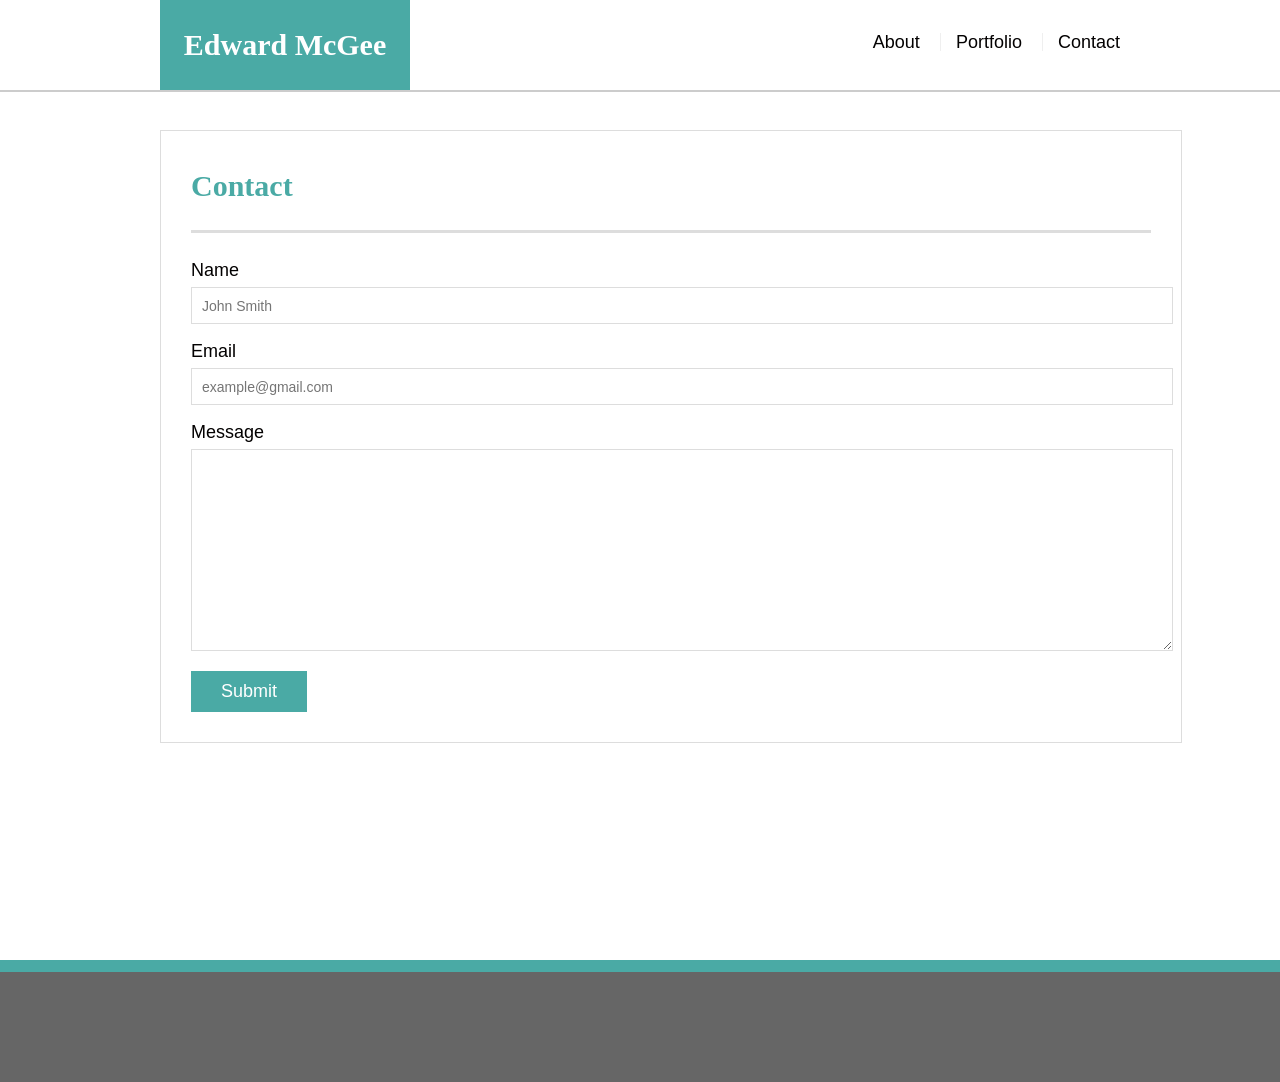
==== contact.html @ cbb7d5b1 "added 1st homework" ====
<!doctype html>
<html lang="en-us">

<head>
  <meta charset="UTF-8">
  <title>Contact |Edward McGee</title>
  <link rel="stylesheet" type="text/css" href="assets/css/reset.css">
  <link rel="stylesheet" type="text/css" href="assets/css/style.css">
</head>

<body>

  <header id="masthead">
    <div class="container">
      <a href="index.html" id="logo">Edward McGee</a>
      <nav>
        <a href="index.html">About</a>
        <a href="portfolio.html">Portfolio</a>
        <a href="contact.html">Contact</a>
      </nav>
    </div>
  </header>

  <div id="main-container" class="container">
    <section class="main-section">
      <h1>Contact</h1>

      <form id="contact-form">
        <ul>
          <li>
            <label for="name">Name</label>
            <input type="text" id="name" name="name" placeholder="John Smith" required="required">
          </li>
          <li>
            <label for="email">Email</label>
            <input type="email" id="email" name="email" placeholder="example@gmail.com" required="required">
          </li>
          <li>
            <label for="message">Message</label>
            <textarea id="message" name="message" required="required"></textarea>
          </li>
        </ul>
        <input type="submit">
      </form>

    </section>

  </div>

  <footer>
    <div class="container">

    </div>
  </footer>
</body>

</html>
---- assets/css/style.css ----
body {
  font-family: Arial, "Helvetica Neue", Helvetica, sans-serif;
  font-size: 18px;
  line-height: 34px;
  color: rgb(3, 1, 1);
  background: url("../images/concrete_seam.png");
}

* {
  /* box-sizing: border-box; */
}

/* general */

.container {
  width: 100%;
  max-width: 960px;
  margin: 0 auto;
  clear: both;
}

h1,
h2,
h3,
p {
  margin-bottom: 20px;
}

p:last-child {
  margin-bottom: 0;
}

h1,
h2,
h3 {
  font-family: Georgia, Times, "Times New Roman", serif;
  font-weight: 700;
  color: #4aaaa5;
}

h1 {
  padding-bottom: 20px;
  font-size: 30px;
  line-height: 49px;
  border-bottom: 3px solid #ddd;
}

h2,
h3 {
  font-size: 22px;
}

/* header */

#masthead {
  position: fixed;
  z-index: 99;
  width: 100%;
  margin: 0 0 30px;
  overflow: auto;
  color: #fff;
  background: #fff;
  border-bottom: 2px solid #ccc;
}

#logo {
  float: left;
  width: 250px;
  height: 90px;
  font-family: Georgia, Times, "Times New Roman", serif;
  font-size: 30px;
  font-weight: 700;
  line-height: 90px;
  color: #fff;
  text-align: center;
  text-decoration: none;
  background: #4aaaa5;
}

nav {
  float: right;
  margin-top: 25px;
}

nav a {
  display: inline-block;
  padding-left: 15px;
  margin-left: 15px;
  line-height: 18px;
  color: rgb(3, 1, 1);
  text-decoration: none;
  border-left: 1px solid #efefef;
}

nav a:first-child {
  border-left: 0 none;
}

/* footer */

footer {
  padding: 30px 0;
  clear: both;
  font-size: 12px;
  color: #fff;
  color: #ccc;
  text-align: center;
  background: #666;
  border-top: 12px solid #4aaaa5;
  height: 50px;
}

h3, h2 {
  padding-bottom: 20px;
  margin-bottom: 15px;
  line-height: 22px;
  border-bottom: 2px solid #eee;
}

/* main */

#main-container {
  padding-top: 130px;
  min-height: calc(100vh - 70px);
}

.main-section {
  float: left;
  width: 100%;
  max-width: 960px;
  padding: 30px;
  margin: 0 0 40px;
  background: #fff;
  border: 1px solid #ddd;
}

/* portfolio page */

.work {
  position: relative;
  float: left;
  width: 274px;
  margin: 20px 0 25px;
  overflow: auto;
}

.work:nth-child(even) {
  margin-right: 40px;
}

.work img {
  width: 100%;
  border: 0 none;
  opacity: 0.8;
}

.work h3 {
  position: absolute;
  bottom: 20px;
  width: 100%;
  padding: 15px;
  margin-bottom: 0;
  font-weight: 300;
  line-height: 30px;
  color: #fff;
  text-align: center;
  background: #4aaaa5;
  border-bottom: 0;
}

.auth-image {
  float: left;
  width: 300px;
  height: auto;
  margin-top: 10px;
  margin-right: 25px;
}

/* contact page */

#contact-form ul {
  margin-bottom: 20px;
}

#contact-form li {
  margin-bottom: 10px;
}

label,
input[type=text],
input[type=email],
textarea {
  display: block;
  width: 100%;
}

input[type=text],
input[type=email],
textarea {
  height: 35px;
  padding: 0 10px;
  font-size: 14px;
  border: 1px solid #ddd;
}

textarea {
  height: 200px;
}

input[type=submit] {
  padding: 10px 30px;
  font-size: 18px;
  color: #fff;
  cursor: pointer;
  background: #4aaaa5;
  border: 0 none;
}
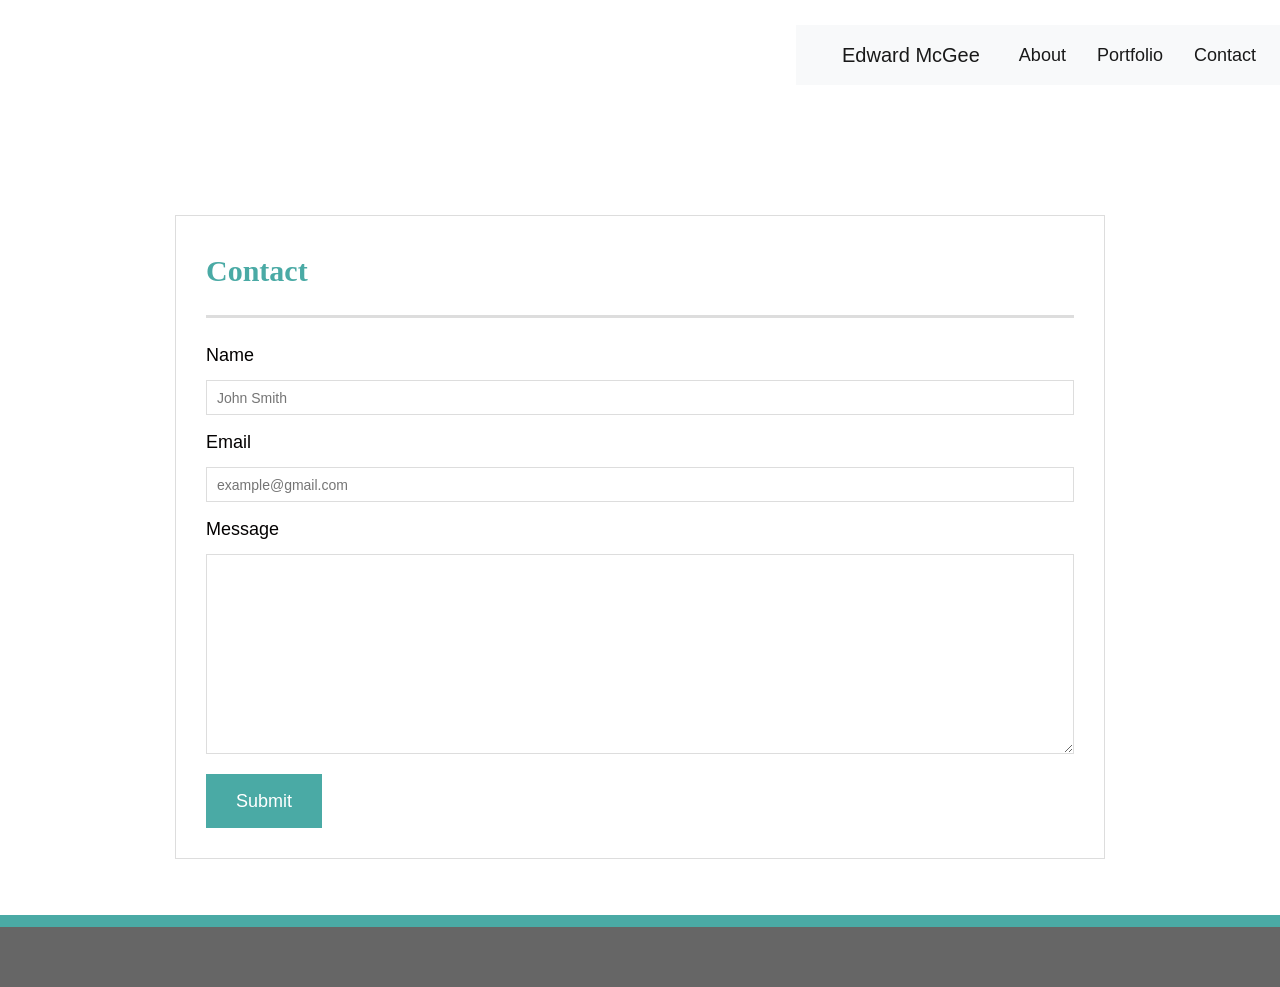
==== commit 3f40178a: "finished assignment" ====
--- a/contact.html
+++ b/contact.html
@@ -1,25 +1,96 @@
-<!doctype html>
+ <!doctype html>
 <html lang="en-us">
+
 
 <head>
   <meta charset="UTF-8">
-  <title>Contact |Edward McGee</title>
+  <meta name="viewport" content="width=device-width, initial-scale=1, shrink-to-fit=yes">
+  <title>About | Your Name</title>
   <link rel="stylesheet" type="text/css" href="assets/css/reset.css">
+  <!-- added bootstrap and java Links -->
+  <link rel="stylesheet" href="https://stackpath.bootstrapcdn.com/bootstrap/4.3.1/css/bootstrap.min.css" integrity="sha384-ggOyR0iXCbMQv3Xipma34MD+dH/1fQ784/j6cY/iJTQUOhcWr7x9JvoRxT2MZw1T" crossorigin="anonymous">
+  <script src="https://code.jquery.com/jquery-3.3.1.slim.min.js" integrity="sha384-q8i/X+965DzO0rT7abK41JStQIAqVgRVzpbzo5smXKp4YfRvH+8abtTE1Pi6jizo" crossorigin="anonymous"></script>
+  <script src="https://cdnjs.cloudflare.com/ajax/libs/popper.js/1.14.7/umd/popper.min.js" integrity="sha384-UO2eT0CpHqdSJQ6hJty5KVphtPhzWj9WO1clHTMGa3JDZwrnQq4sF86dIHNDz0W1" crossorigin="anonymous"></script>
+  <script src="https://stackpath.bootstrapcdn.com/bootstrap/4.3.1/js/bootstrap.min.js" integrity="sha384-JjSmVgyd0p3pXB1rRibZUAYoIIy6OrQ6VrjIEaFf/nJGzIxFDsf4x0xIM+B07jRM" crossorigin="anonymous"></script>
+  <!-- OW=orginal work -->
+
   <link rel="stylesheet" type="text/css" href="assets/css/style.css">
 </head>
 
 <body>
 
-  <header id="masthead">
-    <div class="container">
-      <a href="index.html" id="logo">Edward McGee</a>
-      <nav>
-        <a href="index.html">About</a>
-        <a href="portfolio.html">Portfolio</a>
-        <a href="contact.html">Contact</a>
-      </nav>
+  <body>
+    <!-- added NavBar script from bootstrap -->
+    <nav class="navbar navbar-expand-md navbar-light bg-light">
+    <a class="navbar-brand" href="index.html">Edward McGee</a>
+
+
+      <!-- added bootstrap  With a toggler on the left and brand name on the right: -->
+
+    <div class="collapse navbar-collapse" id="navbarTogglerDemo02">
+      <ul class="navbar-nav mr-auto mt-2 mt-lg-0">
+
+        <!-- <li class="nav-item active">
+          <a class="nav-link" href="#">Home <span class="sr-only">(current)</span></a>
+        </li> -->
+        <!-- <li class="nav-item"> -->
+          <!-- <a class="nav-link" href="#">Link</a> -->
+        </li>
+        <!-- <li class="nav-item"> -->
+          <!-- <a class="nav-link disabled" href="#" tabindex="-1" aria-disabled="true">Disabled</a> -->
+        </li>
+      </ul>
+      <!-- <form class="form-inline my-2 my-lg-0">
+        <input class="form-control mr-sm-2" type="search" placeholder="Search">
+        <button class="btn btn-outline-success my-2 my-sm-0" type="submit">Search</button>
+      </form> -->
     </div>
-  </header>
+
+    <!-- <div class="collapse navbar-collapse" id="navbarSupportedContent"> -->
+      <ul class="navbar-nav mr-auto">
+        <li class="nav-item active">
+          <a class="nav-link" href="index.html">About <span class="sr-only">(current)</span></a>
+        </li>
+        <li class="nav-item active">
+          <a class="nav-link" href="portfolio.html">Portfolio <span class="sr-only">(current)</span></a>
+        </li>
+        <li class="nav-item active">
+          <a class="nav-link" href="#">Contact <span class="sr-only">(current)</span></a>
+        </li>
+        <!-- Disabled dropdown and link -->
+        <!-- <li class="nav-item dropdown"> -->
+          <!-- <a class="nav-link dropdown-toggle" href="#" id="navbarDropdown" role="button" data-toggle="dropdown" aria-haspopup="true" aria-expanded="false">
+            Dropdown
+          </a>
+          <div class="dropdown-menu" aria-labelledby="navbarDropdown">
+            <a class="dropdown-item" href="#">Action</a>
+            <a class="dropdown-item" href="#">Another action</a>
+            <div class="dropdown-divider"></div>
+            <a class="dropdown-item" href="#">Something else here</a>
+          </div> -->
+        <!-- </li>
+        <li class="nav-item">
+          <a class="nav-link disabled" href="#" tabindex="-1" aria-disabled="true">Disabled</a>
+        </li>
+      </ul>
+      <form class="form-inline my-2 my-lg-0">
+        <input class="form-control mr-sm-2" type="search" placeholder="Search" aria-label="Search">
+        <button class="btn btn-outline-success my-2 my-sm-0" type="submit">Search</button>
+      </form> -->
+    </div>
+  </nav>
+    <!-- OW -->
+    <!-- Disabled Header -->
+    <!-- <header id="masthead">
+      <div class="container">
+        <a href="index.html" id="logo">Edward McGee</a>
+        <nav>
+          <a href="index.html">About</a>
+          <a href="portfolio.html">Portfolio</a>
+          <a href="contact.html">Contact</a>
+        </nav>
+      </div>
+    </header> -->
 
   <div id="main-container" class="container">
     <section class="main-section">
